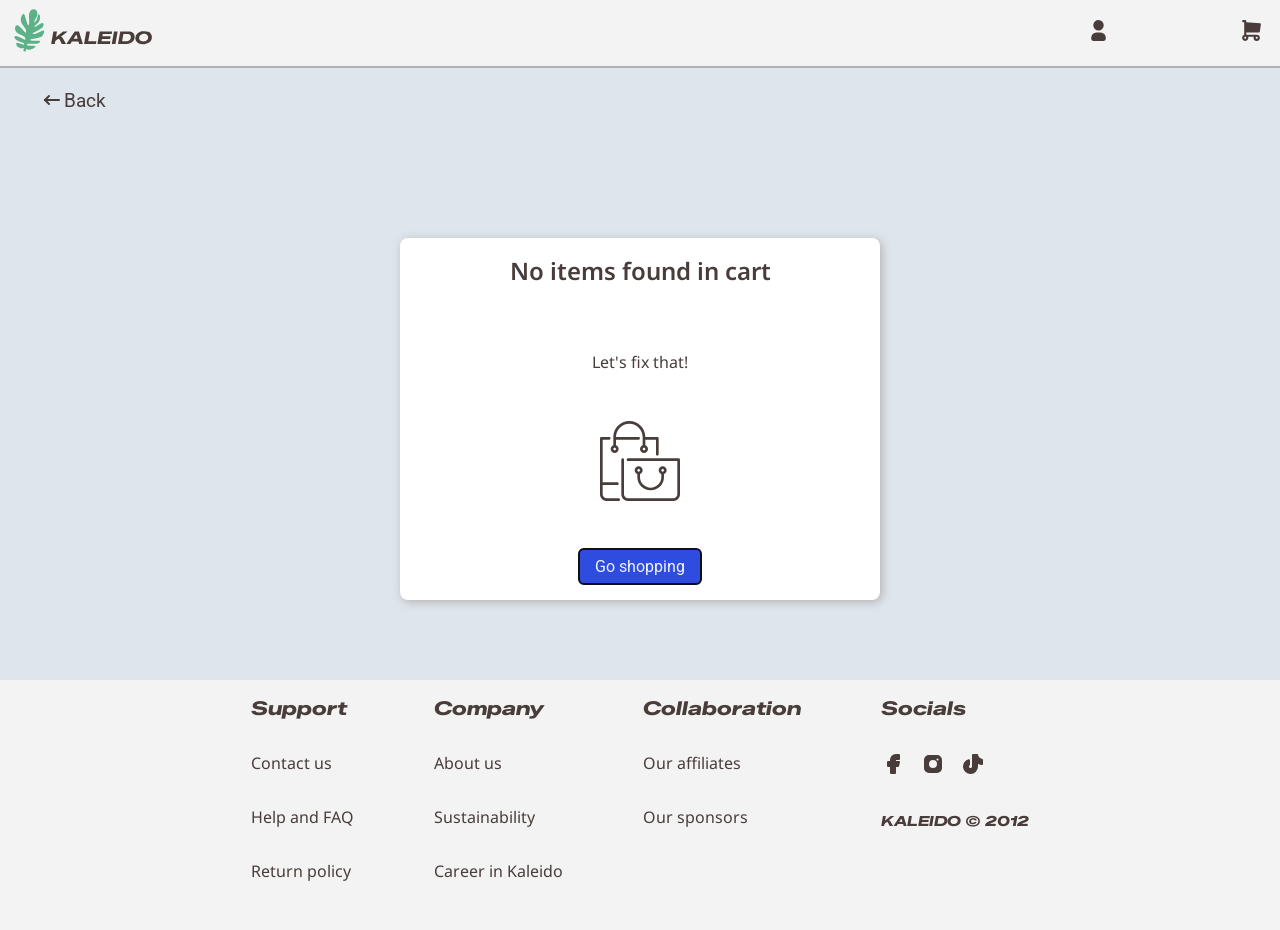
==== cart/index.html @ 771e0c26 "added an indicator when there are items in cart" ====
<!doctype html>
<html lang="en">
  <head>
    <meta charset="UTF-8" />
    <meta name="viewport" content="width=device-width, initial-scale=1.0" />
    <title>Document</title>
    <link rel="stylesheet" href="../global.css" />
    <link rel="stylesheet" href="../variables.css" />
    <link rel="stylesheet" href="cart.css" />
  </head>
  <body>
    <header class="header" role="banner">
      <a href="../index.html" aria-label="Kaleido home"
        ><img id="logo" src="../svgs/LOGO.svg" alt="Kaleido logo"
      /></a>
      <nav class="navigation" aria-label="main navigation">
        <div class="user-shoppingcart-wrapper">
          <a href="../account/user.html" aria-label="User profile">
            <svg
              id="user"
              xmlns="http://www.w3.org/2000/svg"
              width="24"
              height="24"
              viewBox="0 0 24 24"
              fill="currentColor"
              class="icon icon-tabler icons-tabler-filled icon-tabler-user"
            >
              <path stroke="none" d="M0 0h24v24H0z" fill="none" />
              <path
                d="M12 2a5 5 0 1 1 -5 5l.005 -.217a5 5 0 0 1 4.995 -4.783z"
              />
              <path
                d="M14 14a5 5 0 0 1 5 5v1a2 2 0 0 1 -2 2h-10a2 2 0 0 1 -2 -2v-1a5 5 0 0 1 5 -5h4z"
              />
            </svg>
          </a>
          <a class="cart-a" href="../cart/index.html" aria-label="Shoppingcart">
            <svg
              id="shoppingcart"
              xmlns="http://www.w3.org/2000/svg"
              width="24"
              height="24"
              viewBox="0 0 24 24"
              fill="currentColor"
              class="icon icon-tabler icons-tabler-filled icon-tabler-shopping-cart"
            >
              <path stroke="none" d="M0 0h24v24H0z" fill="none" />
              <path
                d="M6 2a1 1 0 0 1 .993 .883l.007 .117v1.068l13.071 .935a1 1 0 0 1 .929 1.024l-.01 .114l-1 7a1 1 0 0 1 -.877 .853l-.113 .006h-12v2h10a3 3 0 1 1 -2.995 3.176l-.005 -.176l.005 -.176c.017 -.288 .074 -.564 .166 -.824h-5.342a3 3 0 1 1 -5.824 1.176l-.005 -.176l.005 -.176a3.002 3.002 0 0 1 1.995 -2.654v-12.17h-1a1 1 0 0 1 -.993 -.883l-.007 -.117a1 1 0 0 1 .883 -.993l.117 -.007h2zm0 16a1 1 0 1 0 0 2a1 1 0 0 0 0 -2m11 0a1 1 0 1 0 0 2a1 1 0 0 0 0 -2"
              />
            </svg>
          </a>
        </div>
        <button
          class="hamburger-menu hamburger-button"
          aria-label="Toggle navigation menu"
          aria-expanded="false"
          aria-controls="mobile-navigation"
        >
          <svg
            id="hamburger"
            xmlns="http://www.w3.org/2000/svg"
            width="24"
            height="24"
            viewBox="0 0 24 24"
            fill="none"
            stroke="currentColor"
            stroke-width="2"
            stroke-linecap="round"
            stroke-linejoin="round"
            class="icon icon-tabler icons-tabler-outline icon-tabler-menu-2"
          >
            <path stroke="none" d="M0 0h24v24H0z" fill="none" />
            <path d="M4 6l16 0" />
            <path d="M4 12l16 0" />
            <path d="M4 18l16 0" />
          </svg>
          <svg
            id="hamburger-close"
            xmlns="http://www.w3.org/2000/svg"
            width="24"
            height="24"
            viewBox="0 0 24 24"
            fill="none"
            stroke="currentColor"
            stroke-width="2"
            stroke-linecap="round"
            stroke-linejoin="round"
            class="hidden icon icon-tabler icons-tabler-outline icon-tabler-x"
          >
            <path stroke="none" d="M0 0h24v24H0z" fill="none" />
            <path d="M18 6l-12 12" />
            <path d="M6 6l12 12" />
          </svg>
        </button>
        <div class="mobile-navigation">
          <div class="icon-link-wrapper">
            <a href="../account/user.html" aria-label="User profile">
              Profile
              <svg
                id="user"
                xmlns="http://www.w3.org/2000/svg"
                width="24"
                height="24"
                viewBox="0 0 24 24"
                fill="currentColor"
                class="icon icon-tabler icons-tabler-filled icon-tabler-user"
              >
                <path stroke="none" d="M0 0h24v24H0z" fill="none" />
                <path
                  d="M12 2a5 5 0 1 1 -5 5l.005 -.217a5 5 0 0 1 4.995 -4.783z"
                />
                <path
                  d="M14 14a5 5 0 0 1 5 5v1a2 2 0 0 1 -2 2h-10a2 2 0 0 1 -2 -2v-1a5 5 0 0 1 5 -5h4z"
                />
              </svg>
            </a>
          </div>
          <div class="icon-link-wrapper">
            <a href="index.html" aria-label="shoppingcart">
              Shoppingcart
              <svg
                id="shoppingcart"
                xmlns="http://www.w3.org/2000/svg"
                width="24"
                height="24"
                viewBox="0 0 24 24"
                fill="currentColor"
                class="icon icon-tabler icons-tabler-filled icon-tabler-shopping-cart"
              >
                <path stroke="none" d="M0 0h24v24H0z" fill="none" />
                <path
                  d="M6 2a1 1 0 0 1 .993 .883l.007 .117v1.068l13.071 .935a1 1 0 0 1 .929 1.024l-.01 .114l-1 7a1 1 0 0 1 -.877 .853l-.113 .006h-12v2h10a3 3 0 1 1 -2.995 3.176l-.005 -.176l.005 -.176c.017 -.288 .074 -.564 .166 -.824h-5.342a3 3 0 1 1 -5.824 1.176l-.005 -.176l.005 -.176a3.002 3.002 0 0 1 1.995 -2.654v-12.17h-1a1 1 0 0 1 -.993 -.883l-.007 -.117a1 1 0 0 1 .883 -.993l.117 -.007h2zm0 16a1 1 0 1 0 0 2a1 1 0 0 0 0 -2m11 0a1 1 0 1 0 0 2a1 1 0 0 0 0 -2"
                />
              </svg>
            </a>
          </div>
        </div>
      </nav>
    </header>
    <div
      id="clear-cart-popup-wrapper"
      role="dialog"
      aria-labelledby="clear-cart"
      aria-modal="true"
    >
      <div id="clear-cart-popup" class="drop-shadow">
        <h3 id="clear-cart">Are you sure?</h3>
        <p>Doing this will delete all items from cart!</p>
        <div>
          <button id="cancel-clear" class="blue">Cancel</button>
          <button id="confirm-clear" class="blue">Clear cart</button>
        </div>
      </div>
    </div>
    <main>
      <div id="toast-container" aria-live="polite" aria-atomic="true"></div>
      <button id="back-button" aria-label="Go back to previous page">
        <svg
          aria-hidden="true"
          xmlns="http://www.w3.org/2000/svg"
          width="24"
          height="24"
          viewBox="0 0 24 24"
          fill="none"
          stroke="currentColor"
          stroke-width="2"
          stroke-linecap="round"
          stroke-linejoin="round"
          class="icon icon-tabler icons-tabler-outline icon-tabler-arrow-narrow-left"
        >
          <path stroke="none" d="M0 0h24v24H0z" fill="none" />
          <path d="M5 12l14 0" />
          <path d="M5 12l4 4" />
          <path d="M5 12l4 -4" />
        </svg>
        Back
      </button>
      <nav aria-label="Breadcrumb navigation">
        <ul class="breadcrumbs">
          <li>
            <a href="index.html" class="current-page" aria-current="page"
              >Cart</a
            >
          </li>
          <li>
            <a href="../checkout/index.html">Checkout</a>
          </li>
          <li>
            <a href="../success/index.html">Success</a>
          </li>
        </ul>
      </nav>
      <section>
        <div id="cart-and-summary-wrapper">
          <div id="cart-wrapper" class="drop-shadow">
            <h1>My shopping cart</h1>
          </div>
          <template id="cart-item-template">
            <div class="product-cart-wrapper">
              <div class="cart-image-wrapper">
                <img class="cart-image" alt="" />
              </div>
              <div class="title-price-quantity-wrapper">
                <h4 class="product-title"></h4>
                <p class="product-price"></p>
                <p id="product-price-sale" class="hidden"></p>
                <p class="product-quantity"></p>
              </div>
              <div class="trashcan-quantity-wrapper">
                <div class="trashcan-wrapper">
                  <button
                    class="trashcan-button"
                    aria-label="Remove item from cart"
                  >
                    <svg
                      id="delete-product"
                      xmlns="http://www.w3.org/2000/svg"
                      width="24"
                      height="24"
                      viewBox="0 0 24 24"
                      fill="none"
                      stroke="currentColor"
                      stroke-width="2"
                      stroke-linecap="round"
                      stroke-linejoin="round"
                      class="icon icon-tabler icons-tabler-outline icon-tabler-trash"
                    >
                      <path stroke="none" d="M0 0h24v24H0z" fill="none" />
                      <path d="M4 7l16 0" />
                      <path d="M10 11l0 6" />
                      <path d="M14 11l0 6" />
                      <path
                        d="M5 7l1 12a2 2 0 0 0 2 2h8a2 2 0 0 0 2 -2l1 -12"
                      />
                      <path d="M9 7v-3a1 1 0 0 1 1 -1h4a1 1 0 0 1 1 1v3" />
                    </svg>
                  </button>
                </div>
                <div
                  class="quantity"
                  role="group"
                  aria-label="Quantity selector"
                >
                  <button id="minus-button" aria-label="Decrease quantity">
                    -
                  </button>
                  <label for="quantity-input" class="sr-only">Quantity </label>
                  <input
                    type="number"
                    id="quantity-input"
                    value="1"
                    min="1"
                    readonly
                  />
                  <button id="plus-button" aria-label="Increment quantity">
                    +
                  </button>
                </div>
              </div>
            </div>
            <hr class="line" />
          </template>

          <div
            id="summary-wrapper"
            aria-live="polite"
            aria-label="Order summary"
            class="drop-shadow"
          ></div>
          <template id="summary-template">
            <div class="flex-row-spacing">
              <p class="products-amount">0 products</p>
              <p class="products-total"></p>
            </div>
            <div class="flex-row-spacing">
              <p>Shipping</p>
              <p>200.00 kr</p>
            </div>
            <div class="flex-row-spacing">
              <p>Total</p>
              <p class="order-total"></p>
            </div>
            <button id="continue-to-checkout-button" class="blue">
              Continue to checkout
            </button>
          </template>
        </div>
      </section>
    </main>
    <footer id="footer">
      <div class="footer-navigation-wrapper" aria-label="footer navigation">
        <div class="flex-column">
          <h3 class="footer-headings">Support</h3>
          <ul class="flex-column">
            <li><a href="../footerpages.html"> Contact us </a></li>
            <li><a href="../footerpages.html"> Help and FAQ </a></li>
            <li><a href="../footerpages.html"> Return policy </a></li>
          </ul>
        </div>
        <div class="flex-column">
          <h3 class="footer-headings">Company</h3>
          <ul class="flex-column">
            <li><a href="../footerpages.html"> About us </a></li>
            <li><a href="../footerpages.html"> Sustainability </a></li>
            <li><a href="../footerpages.html"> Career in Kaleido </a></li>
          </ul>
        </div>
        <div class="flex-column">
          <h3 class="footer-headings">Collaboration</h3>
          <ul class="flex-column">
            <li><a href="../footerpages.html"> Our affiliates </a></li>
            <li><a href="../footerpages.html"> Our sponsors </a></li>
          </ul>
        </div>
        <div class="flex-column">
          <h3 class="footer-headings">Socials</h3>
          <nav aria-label="Social media links">
            <ul class="flex-row">
              <li>
                <a
                  href="https://www.facebook.com/"
                  target="_blank"
                  rel="noopener noreferrer"
                  aria-label="Visit our Facebook page"
                  ><svg
                    xmlns="http://www.w3.org/2000/svg"
                    width="24"
                    height="24"
                    viewBox="0 0 24 24"
                    fill="currentColor"
                    class="icon icon-tabler icons-tabler-filled icon-tabler-brand-facebook"
                  >
                    <path stroke="none" d="M0 0h24v24H0z" fill="none" />
                    <path
                      d="M18 2a1 1 0 0 1 .993 .883l.007 .117v4a1 1 0 0 1 -.883 .993l-.117 .007h-3v1h3a1 1 0 0 1 .991 1.131l-.02 .112l-1 4a1 1 0 0 1 -.858 .75l-.113 .007h-2v6a1 1 0 0 1 -.883 .993l-.117 .007h-4a1 1 0 0 1 -.993 -.883l-.007 -.117v-6h-2a1 1 0 0 1 -.993 -.883l-.007 -.117v-4a1 1 0 0 1 .883 -.993l.117 -.007h2v-1a6 6 0 0 1 5.775 -5.996l.225 -.004h3z"
                    />
                  </svg>
                </a>
              </li>
              <li>
                <a
                  href="https://www.instagram.com/"
                  target="_blank"
                  rel="noopener noreferrer"
                  aria-label="Visit our Instagram page"
                  ><svg
                    xmlns="http://www.w3.org/2000/svg"
                    width="24"
                    height="24"
                    viewBox="0 0 24 24"
                    fill="currentColor"
                    class="icon icon-tabler icons-tabler-filled icon-tabler-brand-instagram"
                  >
                    <path stroke="none" d="M0 0h24v24H0z" fill="none" />
                    <path
                      d="M16 3a5 5 0 0 1 5 5v8a5 5 0 0 1 -5 5h-8a5 5 0 0 1 -5 -5v-8a5 5 0 0 1 5 -5zm-4 5a4 4 0 0 0 -3.995 3.8l-.005 .2a4 4 0 1 0 4 -4m4.5 -1.5a1 1 0 0 0 -.993 .883l-.007 .127a1 1 0 0 0 1.993 .117l.007 -.127a1 1 0 0 0 -1 -1"
                    />
                  </svg>
                </a>
              </li>
              <li>
                <a
                  href="https://www.tiktok.com/"
                  target="_blank"
                  rel="noopener noreferrer"
                  aria-label="Visit our TikTok page"
                  ><svg
                    xmlns="http://www.w3.org/2000/svg"
                    width="24"
                    height="24"
                    viewBox="0 0 24 24"
                    fill="currentColor"
                    class="icon icon-tabler icons-tabler-filled icon-tabler-brand-tiktok"
                  >
                    <path stroke="none" d="M0 0h24v24H0z" fill="none" />
                    <path
                      d="M16.083 2h-4.083a1 1 0 0 0 -1 1v11.5a1.5 1.5 0 1 1 -2.519 -1.1l.12 -.1a1 1 0 0 0 .399 -.8v-4.326a1 1 0 0 0 -1.23 -.974a7.5 7.5 0 0 0 1.73 14.8l.243 -.005a7.5 7.5 0 0 0 7.257 -7.495v-2.7l.311 .153c1.122 .53 2.333 .868 3.59 .993a1 1 0 0 0 1.099 -.996v-4.033a1 1 0 0 0 -.834 -.986a5.005 5.005 0 0 1 -4.097 -4.096a1 1 0 0 0 -.986 -.835z"
                    />
                  </svg>
                </a>
              </li>
            </ul>
          </nav>
          <p id="copyright">KALEIDO &copy; 2012</p>
        </div>
      </div>
    </footer>
    <script type="module" src="cart.js"></script>
    <script type="module" src="../header.js"></script>
    <script type="module" src="../messages.js"></script>
  </body>
</html>
---- global.css ----
* {
  margin: 0;
  padding: 0;
  box-sizing: border-box;
}
body {
  background-color: var(--background);
  display: flex;
  flex-direction: column;
  min-height: 100vh;
}
h1,
h2,
h3,
h4,
p,
a,
label, dl, dd,legend {
  font-family: var(--headings-paragraphs);
  color: var(--text);
  font-weight: 600;
}

#hero-image {
  width: 100%;
  height: 300px;
  object-fit: cover;
  object-position: 55% 50%;
  display: block;
}
.hero-image-wrapper {
position: relative;
width: 100%;
overflow: hidden;
}

.image-overlay {
position: absolute;
top: 0;
right: 0;
width: 100%;
height: 100%;
background:linear-gradient(to left, rgba(0, 0, 0, 0.9) 0%, rgba(0, 0, 0, 0) 97%);
z-index: 10;
}
.hero-section {
  position: relative;
  display: flex;
}
#hero-image-text {
  position: absolute;
  font-weight: 500; 
  font-family: var(--logo-font);
  font-size: 1.3rem;
  color: white;
  z-index: 20;
  top: 80%;
  bottom: 20%;
  right: 5%;
}
section {
  width: 100%;
  margin: 0 auto;
  padding: 0;
  display: block;
}
.section-smaller {
    width: 100%;
  margin: 0 auto;
  padding: 0;
  display: block;
  max-width: 30rem;
}
.section-medium {
      width: 100%;
  margin: 0 auto;
  padding: 0;
  display: block;
  max-width: 80rem;
}
p, dl, dd {
  font-weight: 400;
}
body {
  background-color: var(--background);
}
main {
  margin-inline: 1rem;
  display: flex;
  flex-direction: column;
  align-items: center;
  justify-content: center;
  margin-bottom: 5rem;
  margin-top: 5rem;
}
.screen-reader-text {
  position: absolute;
  left: -9999px;
  z-index: 9999;
  padding: 1rem;
  background-color: black;
  color: white;
  opacity: 0;
}
.skip-to-main-content-link:focus {
  left: 50%;
  transform: translateX(-50%);
  opacity: 1;
}
.padding {
  padding-bottom: 0.5rem;
}
.margin {
  margin-bottom: 0.5rem;
}
.drop-shadow {
  filter: drop-shadow(2px 2px 5px var(--dark-gray));
}
.hamburger-button {
  color: inherit;
  background-color: var(--light-gray);
}
#products-wrapper {
  display: grid;
  grid-template-columns: 1fr 1fr;
  grid-template-rows: auto;
  gap: 1rem;
}
.sale {
  color: var(--sale-price);
  font-weight: 600;
}
.strike {
  text-decoration: line-through;
  font-size: 1rem;
}
.price {
  font-weight: 600;
  font-size: 1rem;
}

.bold {
  font-weight: 800;
}
.price-wrapper {
  display: flex;
  flex-direction: row;
  gap: 1rem;
}
/* CARDS */
.card {
  background-color: white;
  border-radius: 0.5rem;
  filter: drop-shadow(2px 2px 5px var(--dark-gray));
  cursor: pointer;
}
.card-carousel {
  background-color: white;
  border-radius: 0.5rem;
  filter: drop-shadow(2px 2px 5px var(--dark-gray));
  animation: slideIn 0.2s ease-in;
  cursor: pointer;
  position: relative;
}
.flex-row-spacing {
  display: flex;
  flex-direction: row;
  justify-content: space-between;
}

@keyframes slideIn {
  from {
    opacity: 0;
    transform: translateX(20px);
  }

  to {
    opacity: 1;
    transform: translateX(0);
  }
}

.card-img-wrapper {
  width: 100%;
  aspect-ratio: 1;
  overflow: hidden;
  border-top-left-radius: 0.5rem;
  border-top-right-radius: 0.5rem;
}

.card-img-wrapper img {
  width: 100%;
  height: 100%;
  object-fit: cover;
  object-position: center;
}
.card-info-wrapper {
  display: flex;
  flex-direction: column;
  gap: 3rem;
  justify-content: space-around;
}
#carousel-wrapper {
  display: grid;
  grid-template-columns: 1fr 1fr;
  gap: 1rem;
  transition: opacity 0.3s ease-in-out;
}
.pagination {
display: grid;
grid-template-columns: 40px 1fr 40px;
grid-template-rows: auto;
gap: 1rem;
margin-bottom: 5rem;

}
.line {
  margin-block: 1rem;
  border: 1px solid var(--gray);
}
.bold {
  font-weight: 600;
}
fieldset {
  border: none;
}
legend {
  margin-bottom: 1rem;
}
#prev-button {
  background-color: inherit;
}
#next-button {
  background-color: inherit;
}
/* breadcrumbs */ 

ul.breadcrumbs {
  padding: 0.8rem 1rem;
  list-style: none;
  background-color: transparent;
  margin-bottom: 2rem;
}
ul.breadcrumbs li {
  display: inline;
  font-size: 1rem;
}
ul.breadcrumbs li+li:before {
  padding: 0.5rem;
  color: var(--text);
  content: "/\00a0";
}
ul.breadcrumbs li a {
  color: var(--text);
  text-decoration: none;
}

ul.breadcrumbs li a:hover {
  text-decoration: underline;
}
.current-page {
  font-weight: 800;
}
/* breadcrumbs */ 

/* MAKE THE CARDS LOOK BETTER WITH PADDING /*
/*CARDS*/

.grid {
  display: grid;
  grid-template-columns: 1fr 1fr;
  grid-template-rows: auto;
  gap: 1rem;
  max-width: 100rem;
}

button {
  font-family: var(--buttons);
  color: var(--button-text);
  font-weight: 400;
  font-size: 1rem;
  padding-inline: 1rem;
  padding-block: 0.5rem;
  border-radius: 0.3rem;
  border: none;
  cursor: pointer;
}


.icon-button-flex {
  display: flex;
  flex-direction: row;
  justify-content: center;
  align-items: center;
  gap: 0.5rem;
}
#icon-on-button {
  color: var(--button-text);
}
input {
  border: solid 2px;
  font-family: 'Roboto';
  color: var(--text);
  font-weight: 600;
  border-color: var(--gray);
  border-radius: 0.3rem;
  padding-inline: 1rem;
  padding-block: 0.3rem;
  max-width: 100%;
  box-sizing: border-box;
}
.empty-input {
  border: 2px solid var(--text-error);
}
.icon {
  color: var(--text);
}
li {
  list-style-type: none;
  padding: 0;
  margin: 0;
}
ul {
  padding: 0;
  margin: 0;
}
a {
  text-decoration: none;
  color: inherit;
}
.price {
  font-weight: 600;
  font-size: 1.1rem;
}
.sale {
  color: var(--sale-price);
  font-weight: 600;
  font-size: 1.1rem;
}
.strike {
  text-decoration: line-through;
  font-size: 1.1rem;
}

input:focus {
  border: 2px solid var(--main-color); /* is this color enough to see? */
  outline: none;

}
.blue {
  background-color: var(--blue);
}

.gray {
  background-color: var(--gray-button);
}
.blue:hover {
  background-color: var(--blue-hover);
}
.gray:hover {
  background-color: var(--gray-button-hover);
}

h1 {
  font-size: 1.25rem;
  margin-bottom: 1rem; /* remove maybe */ 
}
h2, legend {
  font-size: 1.2rem;
}
h3 {
  font-size: 1.1rem;
}
p {
  font-size: 0.875rem; /* change this to 1 rem? */
}
.visible {
  display: block;
}

.hidden {
  display: none;
}
#back-button {
  background-color: transparent;
  display: flex;
  justify-content: center;
  align-items: center;
  color: var(--text);
  font-size: clamp(1rem, 2.5vw, 1.2rem);
  position: absolute;
  top: 5rem;
  left: 1.5rem;
}

.flex-column {
  display: flex;
  flex-direction: column;
  gap: 2rem;
  padding-bottom: 1rem;
}

.flex-row {
  display: flex;
  flex-direction: row;
  gap: 1rem;
}

.sr-only {
  position: absolute;
  width: 1px;
  height: 1px;
  padding: 0;
  margin: -1px;
  overflow: hidden;
  clip: rect(0, 0, 0, 0);
  white-space: nowrap;
  border-width: 0;
}
/* HEADER */

#logo {
  width: clamp(80px, 70vw, 150px);
}

.cart-items {
  border-radius: 50%;
  background-color: var(--main-color);
  height: 12px;
  width: 12px;
  position: absolute;
  top: 0;
  right: 0;
}
.cart-a {
  position: relative;
}
.user-shoppingcart-wrapper {
  display: none;
}
.header {
  display: flex;
  justify-content: space-between;
  border-bottom: 2px solid var(--dark-gray);
  background-color: var(--light-gray);
  position: relative;
  z-index: 200;
  
}
.navigation {
  display: flex;
  justify-content: center;
  align-items: center;
  margin-right: 1rem;
}
.mobile-navigation {
  display: flex;
  flex-direction: column;
  background-color: var(--gray);
  width: 100%;
  height: fit-content;
  position: absolute;
  right: 0%;
  top: 4rem;
  border-bottom: 2px solid var(--dark-gray);
  gap: 2rem;
  padding-block: 1.5rem;
  z-index: 98;
  visibility: hidden;
  pointer-events: none;
}
.mobile-navigation.active {
  right: 0;
  visibility: visible;
  pointer-events: auto;
  animation-name: slideIn;
  animation-duration: 0.2s;
  animation-fill-mode:none;
}
@keyframes slideIn {
  0% {
    right: -100%;
    opacity: 0;
  }
  100% {
    right: 0;
    opacity: 1;
  }
}
.mobile-navigation a {
  color: var(--text);
  position: relative;
}

.user-shoppingcart-wrapper-mobile {
  display: flex;
  flex-direction: column;
  margin-block: 2rem;
  gap: 2rem;
  margin-block: 1rem;
}
.icon-link-wrapper a {
  display: flex;
  flex-direction: row;
  justify-content: end;
  gap: 3rem;
  margin-right: 1rem;
}
/* HEADER */

/*FOOTER */
#footer {
  background-color: var(--light-gray);
  display: flex;
  justify-content: space-evenly;
  padding: 1rem;
  justify-content: left;
  flex-direction: column;
}

#footer a {
  color: var(--text);
  font-weight: 400;
}
.footer-headings {
  font-family: var(--logo-font);
  font-style: italic;
  font-weight: 800;
}

#copyright {
  font-family: var(--logo-font);
  font-size: 0.875rem;
  font-weight: 800;
  font-style: italic;
}

/* Messages */ 
#toast-container {
  position: fixed;
  top:4.5rem;
  right: 0.2rem;
  display: flex;
  flex-direction: column;
  gap: 10px;
  z-index: 1000;
}
.toast {
  padding: 15px 20px;
  border-radius: 5px;
  font-family: 'Roboto','Arial';
  display:flex;
  justify-content: center;
  align-items: center;
  gap: 1rem;
  flex-direction: row-reverse;
  box-shadow: 0 4px 8px rgba(0, 0, 0, 0.2);
  opacity: 1;
  transition: opacity 0.5s, transform 0.5s;
}
.toast.success {
  color: var(--text-success);
  background-color: var(--background-success);
}
.toast.error {
  color: var(--text-error);
  background-color: var(--background-error);
}
.toast.warning {
  color: var(--text-warning);
  background-color: var(--background-warning);
}
.toast-icon {

  height: clamp(2rem, 2.5vw, 2.5rem);
  display: flex;
  justify-content: center;
  align-items: center;
}
.toast-icon img {
  color: inherit !important;
}
.toast-icon-success {
  color:var(--text-success);
}
.toast-icon-error {
  color: var(--text-error);
}
.toast-icon-warning {
  color: var(--text-warning);
}

/* Messages*/ 

/*Footer page */ 

#company-info-wrapper {
background-color: white;
border-radius: 0.6rem;
padding: 1rem;
display: flex;
flex-direction: column
}
.question {
  font-weight: 700;
  margin-bottom: 1rem;
}
.margin-bottom {
  margin-bottom: 2rem;
}
.margin-block {
  margin-block: 2rem;
}
#kaleido-logo {
  width: 200px;
  width: 200px;
  margin: 0 auto;
}
/* loading spinner */
.spinner{
  border: 4px solid var(--main-color);
  width: 50px;
  height: 50px;
  border-radius: 50%;
  border-left-color: transparent;
  animation: spin 1s ease-in-out infinite;
  position:fixed;
  top: 50%;
  left: 50%;
  z-index: 999999;
  margin-bottom: 3rem;
}

@keyframes spin {
0% {
  transform: translate(-50%, -50%) rotate(0deg);
}100%{
  transform: translate(-50%, -50%) rotate(360deg);
}
} 
/* loading spinner */
/*Footer page */ 

@media (min-width: 768px) {
  h1 {
    font-size: 1.5rem;
    
  }
  h2, legend {
    font-size: 1.5rem;
  }
  h3 {
    font-size: 1.2rem;
  }
  
  p {
    font-size: 1rem;
  }
  .grid {
    grid-template-columns: 1fr 1fr 1fr;
    gap: 3rem;
  }
ul.breadcrumbs li {
  font-size: 1.2rem;
}
#company-info-wrapper {
padding: 3rem;
}
#hero-image-text {
  font-weight: 600; 
  font-size: 2rem;
}
section {
  width: 100%;
  margin: 0 auto;
  padding: 0;
  display: block;
}
#kaleido-logo {
  width: 300px;
  width: 300px;

}
#hero-image {
  height: 400px;
}
  /* HEADER */
  #logo {
    width: clamp(90px, 70vw, 160px);
  }
  #user,
  #shoppingcart {
    width: 25px;
    height: 25px;
  }

  .user-shoppingcart-wrapper {
    display: flex;
    flex-direction: row;
    align-items: center;
    gap: 8rem;
  }
  .hamburger-menu {
    display: none;
  }

  /*FOOTER*/

  .footer-navigation-wrapper {
    display: flex;
    flex-direction: row;
    gap: 5rem;
  }
  #footer {
    flex-direction: row;
    justify-content: center;
    gap: 10rem;
  }
  #products-wrapper {
    grid-template-columns: 1fr 1fr;
  }
  main {
    margin-inline: 10rem;
  }
  .padding {
    padding-bottom: 1rem;
  }
  .margin {
    margin: 1rem;
  }
  #carousel-wrapper {
  grid-template-columns: 1fr 1fr 1fr;
}
}

@media (min-width: 1440px) {
  #products-wrapper {
    grid-template-columns: 1fr 1fr 1fr;
    gap: 2rem;
  }
  main {
    margin-inline: 15rem;
  }
  #hero-image {
  height: 800px;
}
#hero-image-text {
  font-weight: 800; 
  font-size: 3rem;
}
}
@media (min-width: 1920px) {
  #products-wrapper {
    grid-template-columns: 1fr 1fr 1fr 1fr;
    gap: 3rem;
  }
    main {
    margin-inline: 15rem;
  }
    h1 {
    font-size: 1.8rem;
    
  }
    h2, legend {
    font-size: 1.6rem;
  }
  h3 {
    font-size: 1.5rem;
  }
  
  p {
    font-size: 1.2rem;
  }
}
---- variables.css ----
@import url('https://fonts.googleapis.com/css2?family=Quicksand:wght@300..700&family=Source+Sans+3:ital,wght@0,200..900;1,200..900&family=Zalando+Sans+Expanded:ital,wght@0,200..900;1,200..900&display=swap');

@import url('https://fonts.googleapis.com/css2?family=Noto+Sans:ital,wght@0,100..900;1,100..900&family=Quicksand:wght@300..700&family=Source+Sans+3:ital,wght@0,200..900;1,200..900&family=Zalando+Sans+Expanded:ital,wght@0,200..900;1,200..900&display=swap');

@import url('https://fonts.googleapis.com/css2?family=Noto+Sans:ital,wght@0,100..900;1,100..900&family=Quicksand:wght@300..700&family=Roboto:ital,wght@0,100..900;1,100..900&family=Source+Sans+3:ital,wght@0,200..900;1,200..900&family=Zalando+Sans+Expanded:ital,wght@0,200..900;1,200..900&display=swap');




:root {

--logo-font: 'Zalando Sans Expanded', 'Arial';
--headings-paragraphs: 'Noto Sans', 'Arial';
--buttons: 'Roboto', 'Arial';

--main-color: #5AB286;
--text: #483D3A;
--blue: #2E4CE0;
--blue-hover: #1632BA;
--button-text: #F3F3F3;
--dark-gray: #B1B1B1;
--light-gray: #F3F3F3;
--background: #DFE5ED;
--sale-price: #DB0F0F;
--gray: #D9D9D9;
--background-error: #F8C6C6;
--text-error: #880000;
--background-warning: #FFE1BF;
--text-warning: #995200;
--background-success: #CDF2CA;
--text-success: #096800;
--gray-button: #525252;
--gray-button-hover: #303030;
}
---- cart/cart.css ----
#cart-and-summary-wrapper {
  display: grid;
  grid-template-columns: 1fr;
  grid-template-rows: auto;
  gap: 2rem;
  width: 100%;
}
#cart-wrapper {
  background-color: white;
  border-radius: 0.5rem;
  padding-block: 1rem;
  padding-inline: 1rem;
  box-sizing: border-box;
  width: 100%;
}
#summary-wrapper {
  background-color: white;
  border-radius: 0.5rem;
  padding-block: 1rem;
  padding-inline: 1rem;
  height: fit-content;
  display: flex;
  flex-direction: column;
  justify-content: center;
  gap: 1rem;
}
#empty-cart-wrapper {
  background-color: white;
  border-radius: 0.5rem;
  padding-block: 1rem;
  padding-inline: 1rem;
  display: flex;
  flex-direction: column;
  justify-content: center;
  align-items: center;
  gap: 3rem;
}


#shopping-bags {
  width: 80px;
  height: 80px;
}
.cart-image {
  height: clamp(4rem, 20vw, 8rem);
  width: clamp(4rem, 20vw, 8rem);
  border-radius: 5px;
  flex-shrink: 0;
  object-fit: cover;
  object-position: center;
}

#delete-product {
  height: 25px;
  width: 25px;
}
.product-cart-wrapper {
  display:flex;
  flex-direction: row;
  gap: 0.3rem;
  align-items: flex-start;
  position: relative;
}
.title-price-quantity-wrapper {
  display: flex;
  flex-direction: column;
  gap: 1rem;
  flex: 1;
  min-width: 0;
}
.trashcan-quantity-wrapper {
  display: flex;
  flex-direction: column;
  gap: 2rem;
  flex-shrink: 0;
}
.trashcan-button {
  background-color: inherit;
  width: 35px;
  height: 35px;

}
.trashcan-wrapper {
  display: flex;
  justify-content: flex-end;
}
.quantity {
  display:flex;
  flex-direction: row;
  border: 2px solid var(--gray);
  border-radius: 0.6rem;
  align-items: center;
  overflow: hidden;
}
#minus-button, #plus-button {
  color: var(--text);
  font-weight: 600;
  font-size: 1rem;
  padding: 0.25rem 0.5rem;
  border: none;
  cursor: pointer;
  display: flex;
  align-items: center;
  justify-content: center;
  width: 2.5rem;
  height: 2.5rem;
  line-height: 1;
}

#quantity-input {
text-align: center;
width: 3rem;
padding: 0.25rem;
border: none;
}

.checkout-button  {
  width: 100%;
}
.clear-cart-button {
  background-color: transparent;
  color: var(--text);
}
#clear-cart-popup-wrapper {
  position: relative;
  padding: 1rem;
}
main.popup-active { 
  filter: blur(1.5rem);
  pointer-events: none;
  user-select: none;
}
#clear-cart-popup {
  background-color: white;
  padding: 1rem;
  border-radius: 0.6rem;
  display: flex;
  flex-direction: column;
  text-align: center;
  gap: 1rem;
  z-index: 100000;
  position: fixed;
  top: 50%;
  left: 50%;
  width: 95%;
  transform: translate(-50%, -50%);
  visibility: hidden;
  opacity: 0;
  transition: 0.5s;
}

#clear-cart-popup.active {
  top: 50%;
  visibility: visible;
  opacity: 1;
  transition: 0.5s;
}

 @media (min-width: 768px) {
#cart-and-summary-wrapper {
  display: grid;
  grid-template-columns: 1fr;
  grid-template-rows: auto;
  gap: 3rem;
  width: 100%;
}

.product-cart-wrapper {
  gap: 2rem;
}
#empty-cart-wrapper {
grid-column: span 2;
gap: 3rem;
padding-inline: 4rem;
padding-block: 1rem;

}
#cart-wrapper {
  background-color: white;
  padding-block: 1.5rem;
  padding-inline: 1.5rem;
}
#summary-wrapper {
  background-color: white;
    padding-block: 1.5rem;
  padding-inline: 1.5rem;
}
 }

 @media (min-width: 1440px) {
  #cart-and-summary-wrapper {
    grid-template-columns: 1fr 1fr 1fr;
    width: 100%;
  }
  #empty-cart-wrapper {
    grid-column: span 3;
  }

#cart-wrapper {
  grid-column: span 2;
}
#summary-wrapper {
  grid-column: span 1;
}
 }
@media (min-width: 1920px) {
  
}
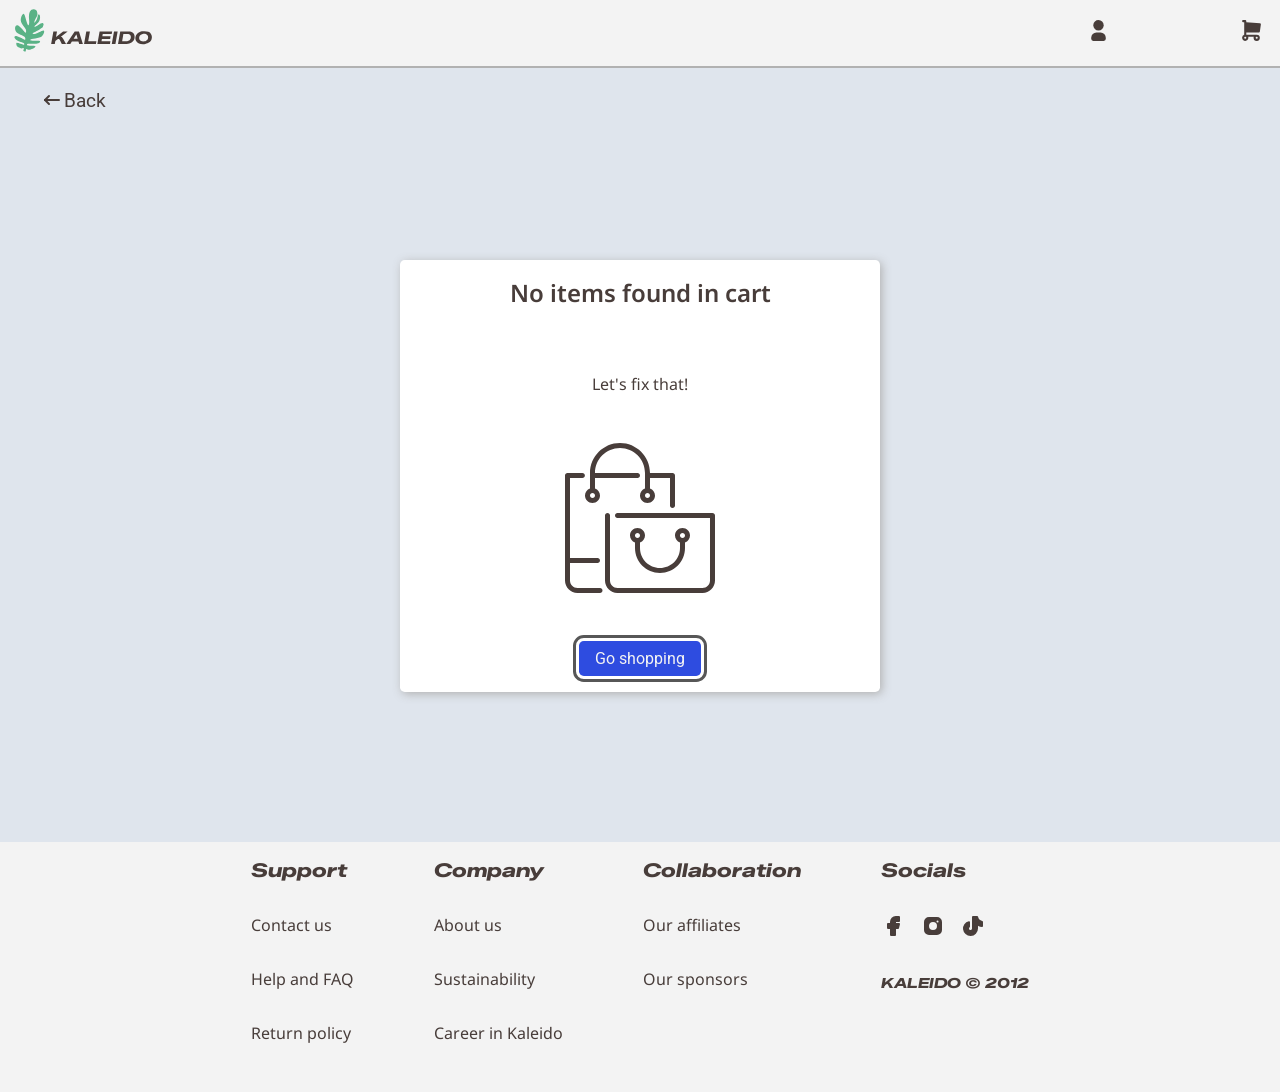
==== commit 905d6388: "added ogtags, favicon and title on every page" ====
--- a/cart/index.html
+++ b/cart/index.html
@@ -3,10 +3,38 @@
   <head>
     <meta charset="UTF-8" />
     <meta name="viewport" content="width=device-width, initial-scale=1.0" />
-    <title>Document</title>
+    <title>Kaleido.no | Your shopping cart</title>
     <link rel="stylesheet" href="../global.css" />
     <link rel="stylesheet" href="../variables.css" />
     <link rel="stylesheet" href="cart.css" />
+    <link
+      rel="apple-touch-icon"
+      sizes="180x180"
+      href="../favicon/apple-touch-icon.png"
+    />
+    <link
+      rel="icon"
+      type="image/png"
+      sizes="32x32"
+      href="../favicon/favicon-32x32.png"
+    />
+    <link
+      rel="icon"
+      type="image/png"
+      sizes="16x16"
+      href="../favicon/favicon-16x16.png"
+    />
+    <link rel="manifest" href="../favicon/site.webmanifest" />
+    <meta property="og:title" content="Kaleido.no | Your shopping cart" />
+    <meta property="og:description" content="View items in your cart." />
+    <meta
+      property="og:image"
+      content="https://ingermathildeeiklund.github.io/exam-project-1/images/hero-image.jpg"
+    />
+    <meta
+      property="og:url"
+      content="https://ingermathildeeiklund.github.io/exam-project-1/"
+    />
   </head>
   <body>
     <header class="header" role="banner">
--- a/global.css
+++ b/global.css
@@ -90,8 +90,9 @@
   flex-direction: column;
   align-items: center;
   justify-content: center;
+  margin-top: 2rem;
   margin-bottom: 5rem;
-  margin-top: 5rem;
+  min-height: 70vh;
 }
 .screen-reader-text {
   position: absolute;
@@ -118,13 +119,26 @@
 }
 .hamburger-button {
   color: inherit;
-  background-color: var(--light-gray);
+  background-color: transparent
 }
 #products-wrapper {
   display: grid;
   grid-template-columns: 1fr 1fr;
   grid-template-rows: auto;
   gap: 1rem;
+  max-width: 80rem;
+  margin: 0 auto;
+  margin-bottom: 10rem;
+}
+#our-products {
+  grid-column: span 2;
+}
+#highest-reviewed-products {
+  font-size: 1.5rem;
+  display: flex;
+  justify-content: center;
+  align-items: center;
+  margin-bottom: 2rem;
 }
 .sale {
   color: var(--sale-price);
@@ -144,23 +158,51 @@
 }
 .price-wrapper {
   display: flex;
-  flex-direction: row;
-  gap: 1rem;
+  flex-direction: column;
+  gap: 0.2rem;
 }
 /* CARDS */
 .card {
   background-color: white;
-  border-radius: 0.5rem;
+  border-radius: 0.3rem;
   filter: drop-shadow(2px 2px 5px var(--dark-gray));
   cursor: pointer;
+  height: 100%;
+  display: flex;
+  flex-direction: column;
+  position: relative;
 }
 .card-carousel {
   background-color: white;
-  border-radius: 0.5rem;
+  border-radius: 0.3rem;
   filter: drop-shadow(2px 2px 5px var(--dark-gray));
   animation: slideIn 0.2s ease-in;
   cursor: pointer;
   position: relative;
+  display: flex;
+  flex-direction: column;
+}
+.star {
+  width: 15px;
+  height: 15px;
+  background-color: var(--buttons-text);
+
+}
+.rating {
+  position: absolute;
+  background-color: var(--blue);
+  color: white;
+  border-radius: 0.3rem;
+  display: flex;
+  justify-content: center;
+  gap: 0.5rem;
+  align-items: center;
+  font-weight: 400;
+  padding-inline: 0.8rem;
+  padding-block: 0.3rem;
+  top: 0.5rem;
+  left: -0.3rem;
+  font-family: 'Roboto';
 }
 .flex-row-spacing {
   display: flex;
@@ -184,8 +226,9 @@
   width: 100%;
   aspect-ratio: 1;
   overflow: hidden;
-  border-top-left-radius: 0.5rem;
-  border-top-right-radius: 0.5rem;
+  border-top-left-radius: 0.3rem;
+  border-top-right-radius: 0.3rem;
+  flex-shrink: 0;
 }
 
 .card-img-wrapper img {
@@ -197,22 +240,42 @@
 .card-info-wrapper {
   display: flex;
   flex-direction: column;
-  gap: 3rem;
-  justify-content: space-around;
+  justify-content: space-between;
+  gap: 1rem;
+  padding: 0.5rem;
+  flex-grow: 1;
+}
+.price-wrapper {
+  margin-top: auto;
+  width: 100%;
+}
+
+
+.pagination {
+display: grid;
+grid-template-columns: 1fr 1fr;
+grid-template-rows: 1fr 1fr;
+gap: 1rem;
+margin-bottom: 5rem;
+  max-width: 60rem;
+  margin: 0 auto;
 }
 #carousel-wrapper {
   display: grid;
   grid-template-columns: 1fr 1fr;
+  grid-auto-rows: 1fr;
   gap: 1rem;
   transition: opacity 0.3s ease-in-out;
-}
-.pagination {
-display: grid;
-grid-template-columns: 40px 1fr 40px;
-grid-template-rows: auto;
-gap: 1rem;
-margin-bottom: 5rem;
-
+  grid-column: 1 / -1;
+  order: 1;
+}
+#prev-button {
+  order: 2;
+  height: fit-content;
+}
+#next-button {
+  order:3;
+  height: fit-content;
 }
 .line {
   margin-block: 1rem;
@@ -263,16 +326,6 @@
 }
 /* breadcrumbs */ 
 
-/* MAKE THE CARDS LOOK BETTER WITH PADDING /*
-/*CARDS*/
-
-.grid {
-  display: grid;
-  grid-template-columns: 1fr 1fr;
-  grid-template-rows: auto;
-  gap: 1rem;
-  max-width: 100rem;
-}
 
 button {
   font-family: var(--buttons);
@@ -286,6 +339,10 @@
   cursor: pointer;
 }
 
+button.blue:focus, button.gray:focus {
+  outline: 3px solid var(--outline);
+  outline-offset: 3px;
+}
 
 .icon-button-flex {
   display: flex;
@@ -309,9 +366,11 @@
   max-width: 100%;
   box-sizing: border-box;
 }
-.empty-input {
-  border: 2px solid var(--text-error);
-}
+input:focus {
+  outline: 3px solid var(--outline);
+  outline-offset: 1px;
+}
+
 .icon {
   color: var(--text);
 }
@@ -327,25 +386,6 @@
 a {
   text-decoration: none;
   color: inherit;
-}
-.price {
-  font-weight: 600;
-  font-size: 1.1rem;
-}
-.sale {
-  color: var(--sale-price);
-  font-weight: 600;
-  font-size: 1.1rem;
-}
-.strike {
-  text-decoration: line-through;
-  font-size: 1.1rem;
-}
-
-input:focus {
-  border: 2px solid var(--main-color); /* is this color enough to see? */
-  outline: none;
-
 }
 .blue {
   background-color: var(--blue);
@@ -571,7 +611,6 @@
   background-color: var(--background-warning);
 }
 .toast-icon {
-
   height: clamp(2rem, 2.5vw, 2.5rem);
   display: flex;
   justify-content: center;
@@ -596,7 +635,7 @@
 
 #company-info-wrapper {
 background-color: white;
-border-radius: 0.6rem;
+border-radius: 0.3rem;
 padding: 1rem;
 display: flex;
 flex-direction: column
@@ -684,6 +723,28 @@
 #hero-image {
   height: 400px;
 }
+.pagination {
+display: grid;
+grid-template-columns: 40px 1fr 40px;
+grid-template-rows: auto;
+gap: 1rem;
+  margin: 0 auto;
+}
+
+#carousel-wrapper {
+  grid-column: span 1;
+}
+#prev-button {
+  order: 1;
+  height:auto;
+}
+.carousel-wrapper {
+  order: 2;
+}
+#next-button {
+  order: 3;
+  height:auto;
+}
   /* HEADER */
   #logo {
     width: clamp(90px, 70vw, 160px);
@@ -718,7 +779,9 @@
   }
   #products-wrapper {
     grid-template-columns: 1fr 1fr;
-  }
+    gap: 3rem;
+  }
+
   main {
     margin-inline: 10rem;
   }
@@ -731,6 +794,26 @@
   #carousel-wrapper {
   grid-template-columns: 1fr 1fr 1fr;
 }
+#highest-reviewed-products {
+  font-size: 1.6rem;
+}
+.sale {
+  font-size: 1rem;
+  font-weight: 600;
+}
+.strike {
+  text-decoration: line-through;
+  font-size: 1rem;
+}
+.price {
+  font-weight: 600;
+  font-size: 1rem;
+}
+.price-wrapper {
+  flex-direction: row;
+  gap: 1rem;
+}
+
 }
 
 @media (min-width: 1440px) {
@@ -738,6 +821,9 @@
     grid-template-columns: 1fr 1fr 1fr;
     gap: 2rem;
   }
+    #our-products {
+  grid-column: span 3;
+}
   main {
     margin-inline: 15rem;
   }
@@ -754,6 +840,9 @@
     grid-template-columns: 1fr 1fr 1fr 1fr;
     gap: 3rem;
   }
+      #our-products {
+  grid-column: span 4;
+}
     main {
     margin-inline: 15rem;
   }
--- a/variables.css
+++ b/variables.css
@@ -14,6 +14,7 @@
 --buttons: 'Roboto', 'Arial';
 
 --main-color: #5AB286;
+--outline: #575757;
 --text: #483D3A;
 --blue: #2E4CE0;
 --blue-hover: #1632BA;
--- a/cart/cart.css
+++ b/cart/cart.css
@@ -7,7 +7,7 @@
 }
 #cart-wrapper {
   background-color: white;
-  border-radius: 0.5rem;
+  border-radius: 0.3rem;
   padding-block: 1rem;
   padding-inline: 1rem;
   box-sizing: border-box;
@@ -15,7 +15,7 @@
 }
 #summary-wrapper {
   background-color: white;
-  border-radius: 0.5rem;
+  border-radius: 0.3rem;
   padding-block: 1rem;
   padding-inline: 1rem;
   height: fit-content;
@@ -26,20 +26,21 @@
 }
 #empty-cart-wrapper {
   background-color: white;
-  border-radius: 0.5rem;
+  border-radius: 0.3rem;
   padding-block: 1rem;
   padding-inline: 1rem;
   display: flex;
   flex-direction: column;
   justify-content: center;
   align-items: center;
+  width: 100%;
   gap: 3rem;
 }
 
 
 #shopping-bags {
-  width: 80px;
-  height: 80px;
+  width: 150px;
+  height: 150px;
 }
 .cart-image {
   height: clamp(4rem, 20vw, 8rem);
@@ -88,7 +89,7 @@
   display:flex;
   flex-direction: row;
   border: 2px solid var(--gray);
-  border-radius: 0.6rem;
+  border-radius: 0.3rem;
   align-items: center;
   overflow: hidden;
 }
@@ -133,7 +134,7 @@
 #clear-cart-popup {
   background-color: white;
   padding: 1rem;
-  border-radius: 0.6rem;
+  border-radius: 0.3rem;
   display: flex;
   flex-direction: column;
   text-align: center;
@@ -142,7 +143,8 @@
   position: fixed;
   top: 50%;
   left: 50%;
-  width: 95%;
+  width: fit-content;
+  padding-inline: 3rem;
   transform: translate(-50%, -50%);
   visibility: hidden;
   opacity: 0;
@@ -164,7 +166,12 @@
   gap: 3rem;
   width: 100%;
 }
-
+#empty-cart-wrapper {
+
+  padding-block: 5rem;
+  padding-inline: 5rem;
+
+}
 .product-cart-wrapper {
   gap: 2rem;
 }
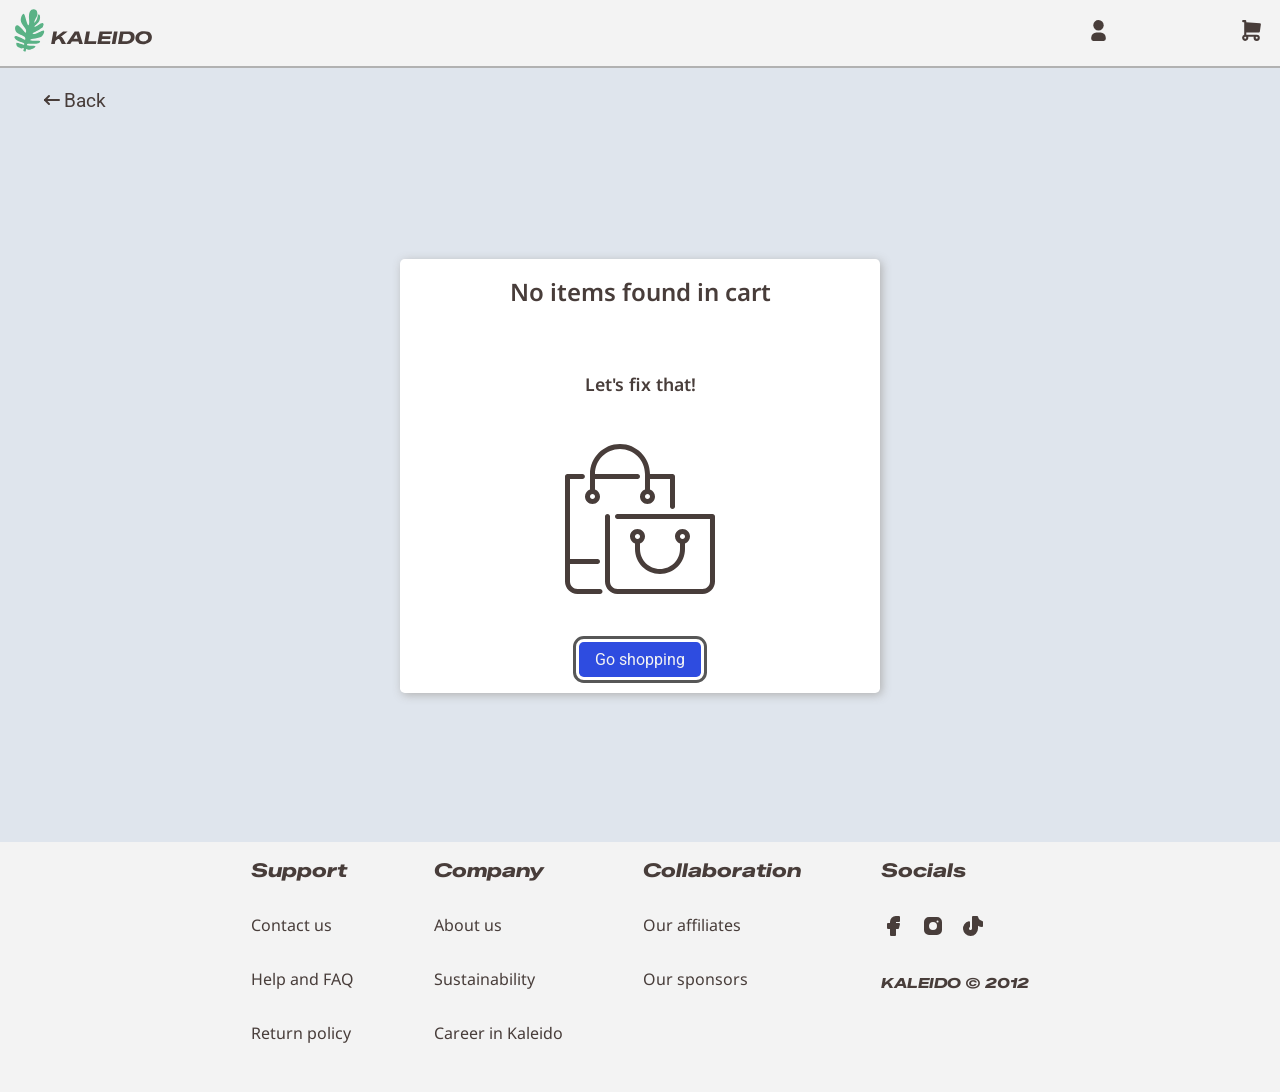
==== commit 49f138a4: "fixed some remaining html validator issues" ====
--- a/cart/index.html
+++ b/cart/index.html
@@ -37,7 +37,7 @@
     />
   </head>
   <body>
-    <header class="header" role="banner">
+    <header class="header">
       <a href="../index.html" aria-label="Kaleido home"
         ><img id="logo" src="../svgs/LOGO.svg" alt="Kaleido logo"
       /></a>
@@ -45,13 +45,12 @@
         <div class="user-shoppingcart-wrapper">
           <a href="../account/user.html" aria-label="User profile">
             <svg
-              id="user"
               xmlns="http://www.w3.org/2000/svg"
               width="24"
               height="24"
               viewBox="0 0 24 24"
               fill="currentColor"
-              class="icon icon-tabler icons-tabler-filled icon-tabler-user"
+              class="user icon icon-tabler icons-tabler-filled icon-tabler-user"
             >
               <path stroke="none" d="M0 0h24v24H0z" fill="none" />
               <path
@@ -64,13 +63,12 @@
           </a>
           <a class="cart-a" href="../cart/index.html" aria-label="Shoppingcart">
             <svg
-              id="shoppingcart"
               xmlns="http://www.w3.org/2000/svg"
               width="24"
               height="24"
               viewBox="0 0 24 24"
               fill="currentColor"
-              class="icon icon-tabler icons-tabler-filled icon-tabler-shopping-cart"
+              class="shoppingcart icon icon-tabler icons-tabler-filled icon-tabler-shopping-cart"
             >
               <path stroke="none" d="M0 0h24v24H0z" fill="none" />
               <path
@@ -126,13 +124,12 @@
             <a href="../account/user.html" aria-label="User profile">
               Profile
               <svg
-                id="user"
                 xmlns="http://www.w3.org/2000/svg"
                 width="24"
                 height="24"
                 viewBox="0 0 24 24"
                 fill="currentColor"
-                class="icon icon-tabler icons-tabler-filled icon-tabler-user"
+                class="user icon icon-tabler icons-tabler-filled icon-tabler-user"
               >
                 <path stroke="none" d="M0 0h24v24H0z" fill="none" />
                 <path
@@ -148,13 +145,12 @@
             <a href="index.html" aria-label="shoppingcart">
               Shoppingcart
               <svg
-                id="shoppingcart"
                 xmlns="http://www.w3.org/2000/svg"
                 width="24"
                 height="24"
                 viewBox="0 0 24 24"
                 fill="currentColor"
-                class="icon icon-tabler icons-tabler-filled icon-tabler-shopping-cart"
+                class="shoppingcart icon icon-tabler icons-tabler-filled icon-tabler-shopping-cart"
               >
                 <path stroke="none" d="M0 0h24v24H0z" fill="none" />
                 <path
@@ -230,7 +226,7 @@
                 <img class="cart-image" alt="" />
               </div>
               <div class="title-price-quantity-wrapper">
-                <h4 class="product-title"></h4>
+                <p class="product-title"></p>
                 <p class="product-price"></p>
                 <p id="product-price-sale" class="hidden"></p>
                 <p class="product-quantity"></p>
@@ -294,8 +290,11 @@
             id="summary-wrapper"
             aria-live="polite"
             aria-label="Order summary"
+            role="region"
             class="drop-shadow"
-          ></div>
+          >
+            <h2>Cart summary</h2>
+          </div>
           <template id="summary-template">
             <div class="flex-row-spacing">
               <p class="products-amount">0 products</p>
@@ -317,7 +316,11 @@
       </section>
     </main>
     <footer id="footer">
-      <div class="footer-navigation-wrapper" aria-label="footer navigation">
+      <div
+        class="footer-navigation-wrapper"
+        role="navigation"
+        aria-label="footer navigation"
+      >
         <div class="flex-column">
           <h3 class="footer-headings">Support</h3>
           <ul class="flex-column">
--- a/global.css
+++ b/global.css
@@ -351,7 +351,7 @@
   align-items: center;
   gap: 0.5rem;
 }
-#icon-on-button {
+.icon-on-button {
   color: var(--button-text);
 }
 input {
@@ -478,6 +478,9 @@
 .user-shoppingcart-wrapper {
   display: none;
 }
+.user, .shoppingcart {
+  color: var(--text);
+}
 .header {
   display: flex;
   justify-content: space-between;
@@ -485,7 +488,6 @@
   background-color: var(--light-gray);
   position: relative;
   z-index: 200;
-  
 }
 .navigation {
   display: flex;
@@ -749,8 +751,8 @@
   #logo {
     width: clamp(90px, 70vw, 160px);
   }
-  #user,
-  #shoppingcart {
+  .user,
+  .shoppingcart {
     width: 25px;
     height: 25px;
   }
--- a/cart/cart.css
+++ b/cart/cart.css
@@ -113,6 +113,10 @@
 width: 3rem;
 padding: 0.25rem;
 border: none;
+}
+.product-title {
+  font-size: 1.1rem;
+  font-weight: 600;
 }
 
 .checkout-button  {
@@ -150,6 +154,9 @@
   opacity: 0;
   transition: 0.5s;
 }
+.lets-fix-that {
+  font-size: 1.1rem;
+}
 
 #clear-cart-popup.active {
   top: 50%;
@@ -165,6 +172,9 @@
   grid-template-rows: auto;
   gap: 3rem;
   width: 100%;
+}
+.product-title {
+  font-size: 1.2rem;
 }
 #empty-cart-wrapper {
 
